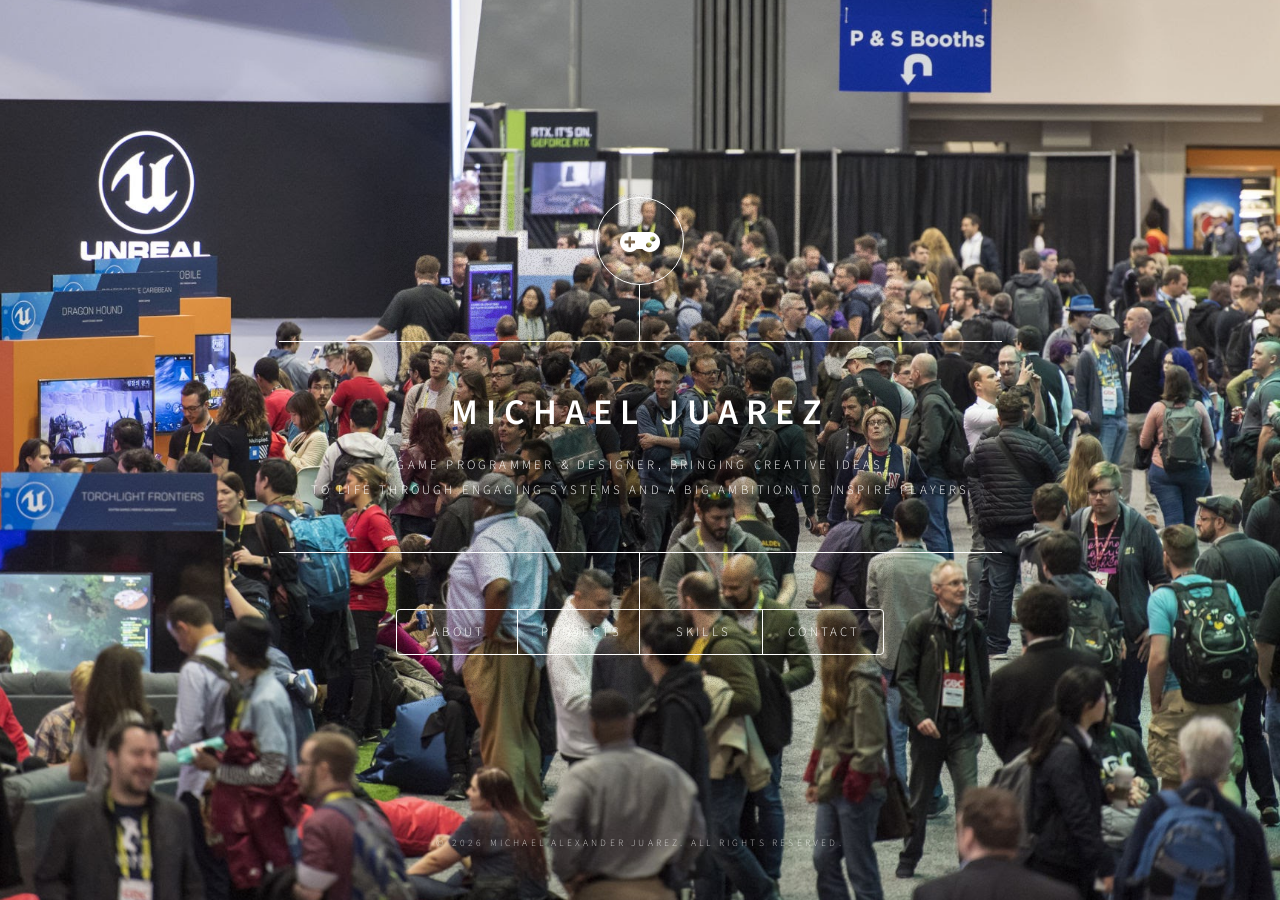
==== index-es.html @ 2f126430 "Updated portafolio" ====
<!DOCTYPE HTML>
<!--
	Dimension by HTML5 UP
	html5up.net | @ajlkn
	Free for personal and commercial use under the CCA 3.0 license (html5up.net/license)
-->
<html>
	<head>
		<title>Michael Alexander Juarez | Game Designer & Programmer</title>
		<meta charset="utf-8" />
		<meta name="viewport" content="width=device-width, initial-scale=1, user-scalable=no" />
		<link rel="stylesheet" href="assets/css/main.css" />
		<noscript><link rel="stylesheet" href="assets/css/noscript.css" /></noscript>
	</head>
	<body class="is-preload">

		<!-- Wrapper -->
			<div id="wrapper">

				<!-- Header -->
					<header id="header">
						<div class="logo">
							<span class="icon solid fa-gamepad"></span>
						</div>
						<div class="content">
							<div class="inner">
								<h1>Michael Juarez</h1>
								<p>Game Programmer & Designer, bringing creative ideas<br />
								to life through engaging systems and a big ambition to inspire players</p>
							</div>
						</div>
						<nav>
							<ul>
								<li><a href="#intro">About</a></li>
								<li><a href="#work">Projects</a></li>
								<li><a href="#about">Skills</a></li>
								<li><a href="#contact">Contact</a></li>
								<!--<li><a href="#elements">Elements</a></li>-->
							</ul>
						</nav>
					</header>

				<!-- Main -->
					<div id="main">

						<!-- About -->
							<article id="intro">
								<h2 class="major">About</h2>
								<p>Hello! I'm Michael Alexander Juarez, a Game Designer and Programmer specializing in Godot and GDScript. I am currently studying Video Game Design at Universidad Siglo 21 and recently expanded my design foundation through an EdX course in early 2026.</p>
								<p>My true passion lies at the intersection of logic and creativity. I love architecting solid systems in Godot that serve as the foundation for engaging, well-designed gameplay, always aiming to inspire those who play my games.</p>
							</article>

						<!-- Projects -->
							<article id="work">
								<h2 class="major">Projects</h2>

								<!-- Proyecto At Whatever Cost -->
								 <h3>At Whatever Cost!</h3>
								<span class="image main"><img src="images/AtWhateverCost.png" alt="" /></span>
								<p>A 2D action-arcade developed for the Pixel Forge Jam 2026. Working closely with a dedicated artist, I handled the main core programming and asset pipeline in Godot. This project highlights my ability to deliver polished mechanics under tight deadlines.</p>
								<ul class="actions">
									<li><a href="https://minimike19.itch.io/at-whatever-cost" target="blank" class="button primary">Play on Itch.io</a></li>
								</ul>
							</article>

						<!-- Skills -->
							<article id="about">
								<h2 class="major">Skills</h2>
								<span class="image main"><img src="images/skills.jpg" alt="" /></span>
								<h3>Engines & Languages</h3>
								<ul>
       							 <li><b>Godot 4.x & GDScript:</b> Proficient in both 2D and 3D development. Experienced in building scalable architecture utilizing strict static typing, advanced signal routing, and dictionary structures.</li>
      							 <li><b>Gameplay Programming:</b> Focused on implementing robust spatial logic, smooth physics interpolation, and custom collision systems.</li>
  							    </ul>

								<h3>Tools & Environments</h3>
								<ul>
        							<li><b>Version Control:</b> Source control management using Git and GitHub Desktop for collaborative team workflows.</li>
        							<li><b>Development Environment:</b> Comfortable navigating and managing software packages via Linux terminal (Ubuntu/Bash).</li>
    							</ul>

								<h3>Core Competencies</h3>
								<ul>
        							<li><b>Rapid Prototyping:</b> Proven ability to scope, program, and deliver polished mechanics under tight hackathon deadlines.</li>
        							<li><b>Technical Mentorship:</b> Strong communication and code explanation skills developed through active roles as a Programming Teaching Assistant.</li>
    							</ul>
							</article>

						<!-- Contact -->
							<article id="contact">
								<h2 class="major">Contact</h2>
								<form method="post" action="https://formspree.io/f/xnpaeozo">
									<div class="fields">
										<div class="field half">
											<label for="name">Name</label>
											<input type="text" name="name" id="name" />
										</div>
										<div class="field half">
											<label for="email">Email</label>
											<input type="text" name="email" id="email" />
										</div>
										<div class="field">
											<label for="message">Message</label>
											<textarea name="message" id="message" rows="4"></textarea>
										</div>
									</div>
									<ul class="actions">
										<li><input type="submit" value="Send Message" class="primary" /></li>
										<li><input type="reset" value="Reset" /></li>
									</ul>
								</form>
								<ul class="icons">
									<li><a href="https://www.linkedin.com/in/michael-alexander-juarez-64a987246/" class="icon brands fa-linkedin"><span class="label">LinkedIn</span></a></li>
									<li><a href="https://www.instagram.com/mickexyx/" class="icon brands fa-instagram"><span class="label">Instagram</span></a></li>
									<li><a href="https://github.com/minimikemass" class="icon brands fa-github"><span class="label">GitHub</span></a></li>
								</ul>
							</article>

						<!-- Elements -->
							<article id="elements">
								<h2 class="major">Elements</h2>

								<section>
									<h3 class="major">Text</h3>
									<p>This is <b>bold</b> and this is <strong>strong</strong>. This is <i>italic</i> and this is <em>emphasized</em>.
									This is <sup>superscript</sup> text and this is <sub>subscript</sub> text.
									This is <u>underlined</u> and this is code: <code>for (;;) { ... }</code>. Finally, <a href="#">this is a link</a>.</p>
									<hr />
									<h2>Heading Level 2</h2>
									<h3>Heading Level 3</h3>
									<h4>Heading Level 4</h4>
									<h5>Heading Level 5</h5>
									<h6>Heading Level 6</h6>
									<hr />
									<h4>Blockquote</h4>
									<blockquote>Fringilla nisl. Donec accumsan interdum nisi, quis tincidunt felis sagittis eget tempus euismod. Vestibulum ante ipsum primis in faucibus vestibulum. Blandit adipiscing eu felis iaculis volutpat ac adipiscing accumsan faucibus. Vestibulum ante ipsum primis in faucibus lorem ipsum dolor sit amet nullam adipiscing eu felis.</blockquote>
									<h4>Preformatted</h4>
									<pre><code>i = 0;

while (!deck.isInOrder()) {
    print 'Iteration ' + i;
    deck.shuffle();
    i++;
}

print 'It took ' + i + ' iterations to sort the deck.';</code></pre>
								</section>

								<section>
									<h3 class="major">Lists</h3>

									<h4>Unordered</h4>
									<ul>
										<li>Dolor pulvinar etiam.</li>
										<li>Sagittis adipiscing.</li>
										<li>Felis enim feugiat.</li>
									</ul>

									<h4>Alternate</h4>
									<ul class="alt">
										<li>Dolor pulvinar etiam.</li>
										<li>Sagittis adipiscing.</li>
										<li>Felis enim feugiat.</li>
									</ul>

									<h4>Ordered</h4>
									<ol>
										<li>Dolor pulvinar etiam.</li>
										<li>Etiam vel felis viverra.</li>
										<li>Felis enim feugiat.</li>
										<li>Dolor pulvinar etiam.</li>
										<li>Etiam vel felis lorem.</li>
										<li>Felis enim et feugiat.</li>
									</ol>
									<h4>Icons</h4>
									<ul class="icons">
										<li><a href="#" class="icon brands fa-twitter"><span class="label">Twitter</span></a></li>
										<li><a href="#" class="icon brands fa-facebook-f"><span class="label">Facebook</span></a></li>
										<li><a href="#" class="icon brands fa-instagram"><span class="label">Instagram</span></a></li>
										<li><a href="#" class="icon brands fa-github"><span class="label">Github</span></a></li>
									</ul>

									<h4>Actions</h4>
									<ul class="actions">
										<li><a href="#" class="button primary">Default</a></li>
										<li><a href="#" class="button">Default</a></li>
									</ul>
									<ul class="actions stacked">
										<li><a href="#" class="button primary">Default</a></li>
										<li><a href="#" class="button">Default</a></li>
									</ul>
								</section>

								<section>
									<h3 class="major">Table</h3>
									<h4>Default</h4>
									<div class="table-wrapper">
										<table>
											<thead>
												<tr>
													<th>Name</th>
													<th>Description</th>
													<th>Price</th>
												</tr>
											</thead>
											<tbody>
												<tr>
													<td>Item One</td>
													<td>Ante turpis integer aliquet porttitor.</td>
													<td>29.99</td>
												</tr>
												<tr>
													<td>Item Two</td>
													<td>Vis ac commodo adipiscing arcu aliquet.</td>
													<td>19.99</td>
												</tr>
												<tr>
													<td>Item Three</td>
													<td> Morbi faucibus arcu accumsan lorem.</td>
													<td>29.99</td>
												</tr>
												<tr>
													<td>Item Four</td>
													<td>Vitae integer tempus condimentum.</td>
													<td>19.99</td>
												</tr>
												<tr>
													<td>Item Five</td>
													<td>Ante turpis integer aliquet porttitor.</td>
													<td>29.99</td>
												</tr>
											</tbody>
											<tfoot>
												<tr>
													<td colspan="2"></td>
													<td>100.00</td>
												</tr>
											</tfoot>
										</table>
									</div>

									<h4>Alternate</h4>
									<div class="table-wrapper">
										<table class="alt">
											<thead>
												<tr>
													<th>Name</th>
													<th>Description</th>
													<th>Price</th>
												</tr>
											</thead>
											<tbody>
												<tr>
													<td>Item One</td>
													<td>Ante turpis integer aliquet porttitor.</td>
													<td>29.99</td>
												</tr>
												<tr>
													<td>Item Two</td>
													<td>Vis ac commodo adipiscing arcu aliquet.</td>
													<td>19.99</td>
												</tr>
												<tr>
													<td>Item Three</td>
													<td> Morbi faucibus arcu accumsan lorem.</td>
													<td>29.99</td>
												</tr>
												<tr>
													<td>Item Four</td>
													<td>Vitae integer tempus condimentum.</td>
													<td>19.99</td>
												</tr>
												<tr>
													<td>Item Five</td>
													<td>Ante turpis integer aliquet porttitor.</td>
													<td>29.99</td>
												</tr>
											</tbody>
											<tfoot>
												<tr>
													<td colspan="2"></td>
													<td>100.00</td>
												</tr>
											</tfoot>
										</table>
									</div>
								</section>

								<section>
									<h3 class="major">Buttons</h3>
									<ul class="actions">
										<li><a href="#" class="button primary">Primary</a></li>
										<li><a href="#" class="button">Default</a></li>
									</ul>
									<ul class="actions">
										<li><a href="#" class="button">Default</a></li>
										<li><a href="#" class="button small">Small</a></li>
									</ul>
									<ul class="actions">
										<li><a href="#" class="button primary icon solid fa-download">Icon</a></li>
										<li><a href="#" class="button icon solid fa-download">Icon</a></li>
									</ul>
									<ul class="actions">
										<li><span class="button primary disabled">Disabled</span></li>
										<li><span class="button disabled">Disabled</span></li>
									</ul>
								</section>

								<section>
									<h3 class="major">Form</h3>
									<form method="post" action="#">
										<div class="fields">
											<div class="field half">
												<label for="demo-name">Name</label>
												<input type="text" name="demo-name" id="demo-name" value="" placeholder="Jane Doe" />
											</div>
											<div class="field half">
												<label for="demo-email">Email</label>
												<input type="email" name="demo-email" id="demo-email" value="" placeholder="jane@untitled.tld" />
											</div>
											<div class="field">
												<label for="demo-category">Category</label>
												<select name="demo-category" id="demo-category">
													<option value="">-</option>
													<option value="1">Manufacturing</option>
													<option value="1">Shipping</option>
													<option value="1">Administration</option>
													<option value="1">Human Resources</option>
												</select>
											</div>
											<div class="field half">
												<input type="radio" id="demo-priority-low" name="demo-priority" checked>
												<label for="demo-priority-low">Low</label>
											</div>
											<div class="field half">
												<input type="radio" id="demo-priority-high" name="demo-priority">
												<label for="demo-priority-high">High</label>
											</div>
											<div class="field half">
												<input type="checkbox" id="demo-copy" name="demo-copy">
												<label for="demo-copy">Email me a copy</label>
											</div>
											<div class="field half">
												<input type="checkbox" id="demo-human" name="demo-human" checked>
												<label for="demo-human">Not a robot</label>
											</div>
											<div class="field">
												<label for="demo-message">Message</label>
												<textarea name="demo-message" id="demo-message" placeholder="Enter your message" rows="6"></textarea>
											</div>
										</div>
										<ul class="actions">
											<li><input type="submit" value="Send Message" class="primary" /></li>
											<li><input type="reset" value="Reset" /></li>
										</ul>
									</form>
								</section>

							</article>

					</div>

				<!-- Footer -->
					<footer id="footer">
						<p class="copyright">&copy; 2026 Michael Alexander Juarez. All rights reserved.</p>
					</footer>

			</div>

		<!-- BG -->
			<div id="bg"></div>

		<!-- Scripts -->
			<script src="assets/js/jquery.min.js"></script>
			<script src="assets/js/browser.min.js"></script>
			<script src="assets/js/breakpoints.min.js"></script>
			<script src="assets/js/util.js"></script>
			<script src="assets/js/main.js"></script>

	</body>
</html>
---- assets/css/main.css ----
@import url(fontawesome-all.min.css);
@import url("https://fonts.googleapis.com/css?family=Source+Sans+Pro:300italic,600italic,300,600");

/*
	Dimension by HTML5 UP
	html5up.net | @ajlkn
	Free for personal and commercial use under the CCA 3.0 license (html5up.net/license)
*/

html, body, div, span, applet, object,
iframe, h1, h2, h3, h4, h5, h6, p, blockquote,
pre, a, abbr, acronym, address, big, cite,
code, del, dfn, em, img, ins, kbd, q, s, samp,
small, strike, strong, sub, sup, tt, var, b,
u, i, center, dl, dt, dd, ol, ul, li, fieldset,
form, label, legend, table, caption, tbody,
tfoot, thead, tr, th, td, article, aside,
canvas, details, embed, figure, figcaption,
footer, header, hgroup, menu, nav, output, ruby,
section, summary, time, mark, audio, video {
	margin: 0;
	padding: 0;
	border: 0;
	font-size: 100%;
	font: inherit;
	vertical-align: baseline;}

article, aside, details, figcaption, figure,
footer, header, hgroup, menu, nav, section {
	display: block;}

body {
	line-height: 1;
}

ol, ul {
	list-style: none;
}

blockquote, q {
	quotes: none;
}

	blockquote:before, blockquote:after, q:before, q:after {
		content: '';
		content: none;
	}

table {
	border-collapse: collapse;
	border-spacing: 0;
}

body {
	-webkit-text-size-adjust: none;
}

mark {
	background-color: transparent;
	color: inherit;
}

input::-moz-focus-inner {
	border: 0;
	padding: 0;
}

input, select, textarea {
	-moz-appearance: none;
	-webkit-appearance: none;
	-ms-appearance: none;
	appearance: none;
}

/* Basic */

	@-ms-viewport {
		width: device-width;
	}

	@media screen and (max-width: 480px) {

		html, body {
			min-width: 320px;
		}

	}

	html {
		box-sizing: border-box;
	}

	*, *:before, *:after {
		box-sizing: inherit;
	}

	body {
		background: #1b1f22;
	}

		body.is-preload *, body.is-preload *:before, body.is-preload *:after {
			-moz-animation: none !important;
			-webkit-animation: none !important;
			-ms-animation: none !important;
			animation: none !important;
			-moz-transition: none !important;
			-webkit-transition: none !important;
			-ms-transition: none !important;
			transition: none !important;
		}

/* Type */

	html {
		font-size: 16pt;
	}

		@media screen and (max-width: 1680px) {

			html {
				font-size: 12pt;
			}

		}

		@media screen and (max-width: 736px) {

			html {
				font-size: 11pt;
			}

		}

		@media screen and (max-width: 360px) {

			html {
				font-size: 10pt;
			}

		}

	body, input, select, textarea {
		color: #ffffff;
		font-family: "Source Sans Pro", sans-serif;
		font-weight: 300;
		font-size: 1rem;
		line-height: 1.65;
	}

	a {
		-moz-transition: color 0.2s ease-in-out, background-color 0.2s ease-in-out, border-bottom-color 0.2s ease-in-out;
		-webkit-transition: color 0.2s ease-in-out, background-color 0.2s ease-in-out, border-bottom-color 0.2s ease-in-out;
		-ms-transition: color 0.2s ease-in-out, background-color 0.2s ease-in-out, border-bottom-color 0.2s ease-in-out;
		transition: color 0.2s ease-in-out, background-color 0.2s ease-in-out, border-bottom-color 0.2s ease-in-out;
		border-bottom: dotted 1px rgba(255, 255, 255, 0.5);
		text-decoration: none;
		color: inherit;
	}

		a:hover {
			border-bottom-color: transparent;
		}

	strong, b {
		color: #ffffff;
		font-weight: 600;
	}

	em, i {
		font-style: italic;
	}

	p {
		margin: 0 0 2rem 0;
	}

	h1, h2, h3, h4, h5, h6 {
		color: #ffffff;
		font-weight: 600;
		line-height: 1.5;
		margin: 0 0 1rem 0;
		text-transform: uppercase;
		letter-spacing: 0.2rem;
	}

		h1 a, h2 a, h3 a, h4 a, h5 a, h6 a {
			color: inherit;
			text-decoration: none;
		}

		h1.major, h2.major, h3.major, h4.major, h5.major, h6.major {
			border-bottom: solid 1px #ffffff;
			width: -moz-max-content;
			width: -webkit-max-content;
			width: -ms-max-content;
			width: max-content;
			padding-bottom: 0.5rem;
			margin: 0 0 2rem 0;
		}

	h1 {
		font-size: 2.25rem;
		line-height: 1.3;
		letter-spacing: 0.5rem;
	}

	h2 {
		font-size: 1.5rem;
		line-height: 1.4;
		letter-spacing: 0.5rem;
	}

	h3 {
		font-size: 1rem;
	}

	h4 {
		font-size: 0.8rem;
	}

	h5 {
		font-size: 0.7rem;
	}

	h6 {
		font-size: 0.6rem;
	}

	@media screen and (max-width: 736px) {

		h1 {
			font-size: 1.75rem;
			line-height: 1.4;
		}

		h2 {
			font-size: 1.25em;
			line-height: 1.5;
		}

	}

	sub {
		font-size: 0.8rem;
		position: relative;
		top: 0.5rem;
	}

	sup {
		font-size: 0.8rem;
		position: relative;
		top: -0.5rem;
	}

	blockquote {
		border-left: solid 4px #ffffff;
		font-style: italic;
		margin: 0 0 2rem 0;
		padding: 0.5rem 0 0.5rem 2rem;
	}

	code {
		background: rgba(255, 255, 255, 0.075);
		border-radius: 4px;
		font-family: "Courier New", monospace;
		font-size: 0.9rem;
		margin: 0 0.25rem;
		padding: 0.25rem 0.65rem;
	}

	pre {
		-webkit-overflow-scrolling: touch;
		font-family: "Courier New", monospace;
		font-size: 0.9rem;
		margin: 0 0 2rem 0;
	}

		pre code {
			display: block;
			line-height: 1.75;
			padding: 1rem 1.5rem;
			overflow-x: auto;
		}

	hr {
		border: 0;
		border-bottom: solid 1px #ffffff;
		margin: 2.75rem 0;
	}

	.align-left {
		text-align: left;
	}

	.align-center {
		text-align: center;
	}

	.align-right {
		text-align: right;
	}

/* Form */

	form {
		margin: 0 0 2rem 0;
	}

		form > :last-child {
			margin-bottom: 0;
		}

		form > .fields {
			display: -moz-flex;
			display: -webkit-flex;
			display: -ms-flex;
			display: flex;
			-moz-flex-wrap: wrap;
			-webkit-flex-wrap: wrap;
			-ms-flex-wrap: wrap;
			flex-wrap: wrap;
			width: calc(100% + 3rem);
			margin: -1.5rem 0 2rem -1.5rem;
		}

			form > .fields > .field {
				-moz-flex-grow: 0;
				-webkit-flex-grow: 0;
				-ms-flex-grow: 0;
				flex-grow: 0;
				-moz-flex-shrink: 0;
				-webkit-flex-shrink: 0;
				-ms-flex-shrink: 0;
				flex-shrink: 0;
				padding: 1.5rem 0 0 1.5rem;
				width: calc(100% - 1.5rem);
			}

				form > .fields > .field.half {
					width: calc(50% - 0.75rem);
				}

				form > .fields > .field.third {
					width: calc(100%/3 - 0.5rem);
				}

				form > .fields > .field.quarter {
					width: calc(25% - 0.375rem);
				}

		@media screen and (max-width: 480px) {

			form > .fields {
				width: calc(100% + 3rem);
				margin: -1.5rem 0 2rem -1.5rem;
			}

				form > .fields > .field {
					padding: 1.5rem 0 0 1.5rem;
					width: calc(100% - 1.5rem);
				}

					form > .fields > .field.half {
						width: calc(100% - 1.5rem);
					}

					form > .fields > .field.third {
						width: calc(100% - 1.5rem);
					}

					form > .fields > .field.quarter {
						width: calc(100% - 1.5rem);
					}

		}

	label {
		color: #ffffff;
		display: block;
		font-size: 0.8rem;
		font-weight: 300;
		letter-spacing: 0.2rem;
		line-height: 1.5;
		margin: 0 0 1rem 0;
		text-transform: uppercase;
	}

	input[type="text"],
	input[type="password"],
	input[type="email"],
	input[type="tel"],
	select,
	textarea {
		-moz-appearance: none;
		-webkit-appearance: none;
		-ms-appearance: none;
		appearance: none;
		-moz-transition: border-color 0.2s ease-in-out, box-shadow 0.2s ease-in-out, background-color 0.2s ease-in-out;
		-webkit-transition: border-color 0.2s ease-in-out, box-shadow 0.2s ease-in-out, background-color 0.2s ease-in-out;
		-ms-transition: border-color 0.2s ease-in-out, box-shadow 0.2s ease-in-out, background-color 0.2s ease-in-out;
		transition: border-color 0.2s ease-in-out, box-shadow 0.2s ease-in-out, background-color 0.2s ease-in-out;
		background-color: transparent;
		border-radius: 4px;
		border: solid 1px #ffffff;
		color: inherit;
		display: block;
		outline: 0;
		padding: 0 1rem;
		text-decoration: none;
		width: 100%;
	}

		input[type="text"]:invalid,
		input[type="password"]:invalid,
		input[type="email"]:invalid,
		input[type="tel"]:invalid,
		select:invalid,
		textarea:invalid {
			box-shadow: none;
		}

		input[type="text"]:focus,
		input[type="password"]:focus,
		input[type="email"]:focus,
		input[type="tel"]:focus,
		select:focus,
		textarea:focus {
			background: rgba(255, 255, 255, 0.075);
			border-color: #ffffff;
			box-shadow: 0 0 0 1px #ffffff;
		}

	select {
		background-image: url("data:image/svg+xml;charset=utf8,%3Csvg xmlns='http://www.w3.org/2000/svg' width='40' height='40' preserveAspectRatio='none' viewBox='0 0 40 40'%3E%3Cpath d='M9.4,12.3l10.4,10.4l10.4-10.4c0.2-0.2,0.5-0.4,0.9-0.4c0.3,0,0.6,0.1,0.9,0.4l3.3,3.3c0.2,0.2,0.4,0.5,0.4,0.9 c0,0.4-0.1,0.6-0.4,0.9L20.7,31.9c-0.2,0.2-0.5,0.4-0.9,0.4c-0.3,0-0.6-0.1-0.9-0.4L4.3,17.3c-0.2-0.2-0.4-0.5-0.4-0.9 c0-0.4,0.1-0.6,0.4-0.9l3.3-3.3c0.2-0.2,0.5-0.4,0.9-0.4S9.1,12.1,9.4,12.3z' fill='%23ffffff' /%3E%3C/svg%3E");
		background-size: 1.25rem;
		background-repeat: no-repeat;
		background-position: calc(100% - 1rem) center;
		height: 2.75rem;
		padding-right: 2.75rem;
		text-overflow: ellipsis;
	}

		select option {
			color: #ffffff;
			background: #1b1f22;
		}

		select:focus::-ms-value {
			background-color: transparent;
		}

		select::-ms-expand {
			display: none;
		}

	input[type="text"],
	input[type="password"],
	input[type="email"],
	select {
		height: 2.75rem;
	}

	textarea {
		padding: 0.75rem 1rem;
	}

	input[type="checkbox"],
	input[type="radio"] {
		-moz-appearance: none;
		-webkit-appearance: none;
		-ms-appearance: none;
		appearance: none;
		display: block;
		float: left;
		margin-right: -2rem;
		opacity: 0;
		width: 1rem;
		z-index: -1;
	}

		input[type="checkbox"] + label,
		input[type="radio"] + label {
			text-decoration: none;
			-moz-user-select: none;
			-webkit-user-select: none;
			-ms-user-select: none;
			user-select: none;
			color: #ffffff;
			cursor: pointer;
			display: inline-block;
			font-size: 0.8rem;
			font-weight: 300;
			margin: 0 0 0.5rem 0;
			padding-left: 2.65rem;
			padding-right: 0.75rem;
			position: relative;
		}

			input[type="checkbox"] + label:before,
			input[type="radio"] + label:before {
				-moz-osx-font-smoothing: grayscale;
				-webkit-font-smoothing: antialiased;
				display: inline-block;
				font-style: normal;
				font-variant: normal;
				text-rendering: auto;
				line-height: 1;
				text-transform: none !important;
				font-family: 'Font Awesome 5 Free';
				font-weight: 900;
			}

			input[type="checkbox"] + label:before,
			input[type="radio"] + label:before {
				-moz-transition: border-color 0.2s ease-in-out, box-shadow 0.2s ease-in-out, background-color 0.2s ease-in-out;
				-webkit-transition: border-color 0.2s ease-in-out, box-shadow 0.2s ease-in-out, background-color 0.2s ease-in-out;
				-ms-transition: border-color 0.2s ease-in-out, box-shadow 0.2s ease-in-out, background-color 0.2s ease-in-out;
				transition: border-color 0.2s ease-in-out, box-shadow 0.2s ease-in-out, background-color 0.2s ease-in-out;
				border-radius: 4px;
				border: solid 1px #ffffff;
				content: '';
				display: inline-block;
				height: 1.65rem;
				left: 0;
				line-height: 1.65rem;
				position: absolute;
				text-align: center;
				top: -0.15rem;
				width: 1.65rem;
			}

		input[type="checkbox"]:checked + label:before,
		input[type="radio"]:checked + label:before {
			background: #ffffff !important;
			border-color: #ffffff !important;
			color: #1b1f22;
			content: '\f00c';
		}

		input[type="checkbox"]:focus + label:before,
		input[type="radio"]:focus + label:before {
			background: rgba(255, 255, 255, 0.075);
			border-color: #ffffff;
			box-shadow: 0 0 0 1px #ffffff;
		}

	input[type="checkbox"] + label:before {
		border-radius: 4px;
	}

	input[type="radio"] + label:before {
		border-radius: 100%;
	}

	::-webkit-input-placeholder {
		color: rgba(255, 255, 255, 0.5) !important;
		opacity: 1.0;
	}

	:-moz-placeholder {
		color: rgba(255, 255, 255, 0.5) !important;
		opacity: 1.0;
	}

	::-moz-placeholder {
		color: rgba(255, 255, 255, 0.5) !important;
		opacity: 1.0;
	}

	:-ms-input-placeholder {
		color: rgba(255, 255, 255, 0.5) !important;
		opacity: 1.0;
	}

	.formerize-placeholder {
		color: rgba(255, 255, 255, 0.5) !important;
		opacity: 1.0;
	}

/* Box */

	.box {
		border-radius: 4px;
		border: solid 1px #ffffff;
		margin-bottom: 2rem;
		padding: 1.5em;
	}

		.box > :last-child,
		.box > :last-child > :last-child,
		.box > :last-child > :last-child > :last-child {
			margin-bottom: 0;
		}

		.box.alt {
			border: 0;
			border-radius: 0;
			padding: 0;
		}

/* Icon */

	.icon {
		text-decoration: none;
		border-bottom: none;
		position: relative;
	}

		.icon:before {
			-moz-osx-font-smoothing: grayscale;
			-webkit-font-smoothing: antialiased;
			display: inline-block;
			font-style: normal;
			font-variant: normal;
			text-rendering: auto;
			line-height: 1;
			text-transform: none !important;
			font-family: 'Font Awesome 5 Free';
			font-weight: 400;
		}

		.icon > .label {
			display: none;
		}

		.icon:before {
			line-height: inherit;
		}

		.icon.solid:before {
			font-weight: 900;
		}

		.icon.brands:before {
			font-family: 'Font Awesome 5 Brands';
		}

/* Image */

	.image {
		border-radius: 4px;
		border: 0;
		display: inline-block;
		position: relative;
	}

		.image:before {
			pointer-events: none;
			background-image: url("../../images/overlay.png");
			background-color: rgba(19, 21, 25, 0.5);
			border-radius: 4px;
			content: '';
			display: block;
			height: 100%;
			left: 0;
			opacity: 0.5;
			position: absolute;
			top: 0;
			width: 100%;
		}

		.image img {
			border-radius: 4px;
			display: block;
		}

		.image.left, .image.right {
			max-width: 40%;
		}

			.image.left img, .image.right img {
				width: 100%;
			}

		.image.left {
			float: left;
			padding: 0 1.5em 1em 0;
			top: 0.25em;
		}

		.image.right {
			float: right;
			padding: 0 0 1em 1.5em;
			top: 0.25em;
		}

		.image.fit {
			display: block;
			margin: 0 0 2rem 0;
			width: 100%;
		}

			.image.fit img {
				width: 100%;
			}

		.image.main {
			display: block;
			margin: 2.5rem 0;
			width: 100%;
		}

			.image.main img {
				width: 100%;
			}

		@media screen and (max-width: 736px) {

			.image.main {
				margin: 2rem 0;
			}

		}

		@media screen and (max-width: 480px) {

			.image.main {
				margin: 1.5rem 0;
			}

		}

/* List */

	ol {
		list-style: decimal;
		margin: 0 0 2rem 0;
		padding-left: 1.25em;
	}

		ol li {
			padding-left: 0.25em;
		}

	ul {
		list-style: disc;
		margin: 0 0 2rem 0;
		padding-left: 1em;
	}

		ul li {
			padding-left: 0.5em;
		}

		ul.alt {
			list-style: none;
			padding-left: 0;
		}

			ul.alt li {
				border-top: solid 1px #ffffff;
				padding: 0.5em 0;
			}

				ul.alt li:first-child {
					border-top: 0;
					padding-top: 0;
				}

	dl {
		margin: 0 0 2rem 0;
	}

		dl dt {
			display: block;
			font-weight: 600;
			margin: 0 0 1rem 0;
		}

		dl dd {
			margin-left: 2rem;
		}

/* Actions */

	ul.actions {
		display: -moz-flex;
		display: -webkit-flex;
		display: -ms-flex;
		display: flex;
		cursor: default;
		list-style: none;
		margin-left: -1rem;
		padding-left: 0;
	}

		ul.actions li {
			padding: 0 0 0 1rem;
			vertical-align: middle;
		}

		ul.actions.special {
			-moz-justify-content: center;
			-webkit-justify-content: center;
			-ms-justify-content: center;
			justify-content: center;
			width: 100%;
			margin-left: 0;
		}

			ul.actions.special li:first-child {
				padding-left: 0;
			}

		ul.actions.stacked {
			-moz-flex-direction: column;
			-webkit-flex-direction: column;
			-ms-flex-direction: column;
			flex-direction: column;
			margin-left: 0;
		}

			ul.actions.stacked li {
				padding: 1.3rem 0 0 0;
			}

				ul.actions.stacked li:first-child {
					padding-top: 0;
				}

		ul.actions.fit {
			width: calc(100% + 1rem);
		}

			ul.actions.fit li {
				-moz-flex-grow: 1;
				-webkit-flex-grow: 1;
				-ms-flex-grow: 1;
				flex-grow: 1;
				-moz-flex-shrink: 1;
				-webkit-flex-shrink: 1;
				-ms-flex-shrink: 1;
				flex-shrink: 1;
				width: 100%;
			}

				ul.actions.fit li > * {
					width: 100%;
				}

			ul.actions.fit.stacked {
				width: 100%;
			}

		@media screen and (max-width: 480px) {

			ul.actions:not(.fixed) {
				-moz-flex-direction: column;
				-webkit-flex-direction: column;
				-ms-flex-direction: column;
				flex-direction: column;
				margin-left: 0;
				width: 100% !important;
			}

				ul.actions:not(.fixed) li {
					-moz-flex-grow: 1;
					-webkit-flex-grow: 1;
					-ms-flex-grow: 1;
					flex-grow: 1;
					-moz-flex-shrink: 1;
					-webkit-flex-shrink: 1;
					-ms-flex-shrink: 1;
					flex-shrink: 1;
					padding: 1rem 0 0 0;
					text-align: center;
					width: 100%;
				}

					ul.actions:not(.fixed) li > * {
						width: 100%;
					}

					ul.actions:not(.fixed) li:first-child {
						padding-top: 0;
					}

					ul.actions:not(.fixed) li input[type="submit"],
					ul.actions:not(.fixed) li input[type="reset"],
					ul.actions:not(.fixed) li input[type="button"],
					ul.actions:not(.fixed) li button,
					ul.actions:not(.fixed) li .button {
						width: 100%;
					}

						ul.actions:not(.fixed) li input[type="submit"].icon:before,
						ul.actions:not(.fixed) li input[type="reset"].icon:before,
						ul.actions:not(.fixed) li input[type="button"].icon:before,
						ul.actions:not(.fixed) li button.icon:before,
						ul.actions:not(.fixed) li .button.icon:before {
							margin-left: -0.5em;
						}

		}

/* Icons */

	ul.icons {
		cursor: default;
		list-style: none;
		padding-left: 0;
	}

		ul.icons li {
			display: inline-block;
			padding: 0 0.75em 0 0;
		}

			ul.icons li:last-child {
				padding-right: 0;
			}

			ul.icons li a {
				border-radius: 100%;
				box-shadow: inset 0 0 0 1px #ffffff;
				display: inline-block;
				height: 2.25rem;
				line-height: 2.25rem;
				text-align: center;
				width: 2.25rem;
			}

				ul.icons li a:hover {
					background-color: rgba(255, 255, 255, 0.075);
				}

				ul.icons li a:active {
					background-color: rgba(255, 255, 255, 0.175);
				}

/* Table */

	.table-wrapper {
		-webkit-overflow-scrolling: touch;
		overflow-x: auto;
	}

	table {
		margin: 0 0 2rem 0;
		width: 100%;
	}

		table tbody tr {
			border: solid 1px #ffffff;
			border-left: 0;
			border-right: 0;
		}

			table tbody tr:nth-child(2n + 1) {
				background-color: rgba(255, 255, 255, 0.075);
			}

		table td {
			padding: 0.75em 0.75em;
		}

		table th {
			color: #ffffff;
			font-size: 0.9em;
			font-weight: 600;
			padding: 0 0.75em 0.75em 0.75em;
			text-align: left;
		}

		table thead {
			border-bottom: solid 2px #ffffff;
		}

		table tfoot {
			border-top: solid 2px #ffffff;
		}

		table.alt {
			border-collapse: separate;
		}

			table.alt tbody tr td {
				border: solid 1px #ffffff;
				border-left-width: 0;
				border-top-width: 0;
			}

				table.alt tbody tr td:first-child {
					border-left-width: 1px;
				}

			table.alt tbody tr:first-child td {
				border-top-width: 1px;
			}

			table.alt thead {
				border-bottom: 0;
			}

			table.alt tfoot {
				border-top: 0;
			}

/* Button */

	input[type="submit"],
	input[type="reset"],
	input[type="button"],
	button,
	.button {
		-moz-appearance: none;
		-webkit-appearance: none;
		-ms-appearance: none;
		appearance: none;
		-moz-transition: background-color 0.2s ease-in-out, color 0.2s ease-in-out;
		-webkit-transition: background-color 0.2s ease-in-out, color 0.2s ease-in-out;
		-ms-transition: background-color 0.2s ease-in-out, color 0.2s ease-in-out;
		transition: background-color 0.2s ease-in-out, color 0.2s ease-in-out;
		background-color: transparent;
		border-radius: 4px;
		border: 0;
		box-shadow: inset 0 0 0 1px #ffffff;
		color: #ffffff !important;
		cursor: pointer;
		display: inline-block;
		font-size: 0.8rem;
		font-weight: 300;
		height: 2.75rem;
		letter-spacing: 0.2rem;
		line-height: 2.75rem;
		outline: 0;
		padding: 0 1.25rem 0 1.35rem;
		text-align: center;
		text-decoration: none;
		text-transform: uppercase;
		white-space: nowrap;
	}

		input[type="submit"]:hover,
		input[type="reset"]:hover,
		input[type="button"]:hover,
		button:hover,
		.button:hover {
			background-color: rgba(255, 255, 255, 0.075);
		}

		input[type="submit"]:active,
		input[type="reset"]:active,
		input[type="button"]:active,
		button:active,
		.button:active {
			background-color: rgba(255, 255, 255, 0.175);
		}

		input[type="submit"].icon:before,
		input[type="reset"].icon:before,
		input[type="button"].icon:before,
		button.icon:before,
		.button.icon:before {
			margin-right: 0.5em;
		}

		input[type="submit"].fit,
		input[type="reset"].fit,
		input[type="button"].fit,
		button.fit,
		.button.fit {
			width: 100%;
		}

		input[type="submit"].small,
		input[type="reset"].small,
		input[type="button"].small,
		button.small,
		.button.small {
			font-size: 0.6rem;
			height: 2.0625rem;
			line-height: 2.0625rem;
		}

		input[type="submit"].primary,
		input[type="reset"].primary,
		input[type="button"].primary,
		button.primary,
		.button.primary {
			background-color: #ffffff;
			color: #1b1f22 !important;
			font-weight: 600;
		}

		input[type="submit"].disabled, input[type="submit"]:disabled,
		input[type="reset"].disabled,
		input[type="reset"]:disabled,
		input[type="button"].disabled,
		input[type="button"]:disabled,
		button.disabled,
		button:disabled,
		.button.disabled,
		.button:disabled {
			pointer-events: none;
			cursor: default;
			opacity: 0.25;
		}

	input[type="submit"],
	input[type="reset"],
	input[type="button"],
	button {
		line-height: calc(2.75rem - 2px);
	}

/* BG */

	#bg {
		-moz-transform: scale(1.0);
		-webkit-transform: scale(1.0);
		-ms-transform: scale(1.0);
		transform: scale(1.0);
		-webkit-backface-visibility: hidden;
		position: fixed;
		top: 0;
		left: 0;
		width: 100%;
		height: 100vh;
		z-index: 1;
	}

		#bg:before, #bg:after {
			content: '';
			display: block;
			position: absolute;
			top: 0;
			left: 0;
			width: 100%;
			height: 100%;
		}

		#bg:before {
			-moz-transition: background-color 2.5s ease-in-out;
			-webkit-transition: background-color 2.5s ease-in-out;
			-ms-transition: background-color 2.5s ease-in-out;
			transition: background-color 2.5s ease-in-out;
			-moz-transition-delay: 0.75s;
			-webkit-transition-delay: 0.75s;
			-ms-transition-delay: 0.75s;
			transition-delay: 0.75s;
			background-image: url("../../images/overlay.png");
			background-size: auto,
 256px 256px;
			background-position: center,
 center;
			background-repeat: no-repeat,
 repeat;
			z-index: 2;
		}

		#bg:after {
			-moz-transform: scale(1.125);
			-webkit-transform: scale(1.125);
			-ms-transform: scale(1.125);
			transform: scale(1.125);
			-moz-transition: -moz-transform 0.325s ease-in-out, -moz-filter 0.325s ease-in-out;
			-webkit-transition: -webkit-transform 0.325s ease-in-out, -webkit-filter 0.325s ease-in-out;
			-ms-transition: -ms-transform 0.325s ease-in-out, -ms-filter 0.325s ease-in-out;
			transition: transform 0.325s ease-in-out, filter 0.325s ease-in-out;
			background-image: url("../../images/bg.jpg");
			background-position: center;
			background-size: cover;
			background-repeat: no-repeat;
			z-index: 1;
		}

		body.is-article-visible #bg:after {
            -moz-transform: scale(1.0825);
            -webkit-transform: scale(1.0825);
            -ms-transform: scale(1.0825);
            transform: scale(1.0825);
            -moz-filter: none;
            -webkit-filter: none;
            -ms-filter: none;
            filter: none;
        }

		body.is-preload #bg:before {
			background-color: #000000;
		}

/* Wrapper */

	#wrapper {
		display: -moz-flex;
		display: -webkit-flex;
		display: -ms-flex;
		display: flex;
		-moz-flex-direction: column;
		-webkit-flex-direction: column;
		-ms-flex-direction: column;
		flex-direction: column;
		-moz-align-items: center;
		-webkit-align-items: center;
		-ms-align-items: center;
		align-items: center;
		-moz-justify-content: space-between;
		-webkit-justify-content: space-between;
		-ms-justify-content: space-between;
		justify-content: space-between;
		position: relative;
		min-height: 100vh;
		width: 100%;
		padding: 4rem 2rem;
		z-index: 3;
	}

		#wrapper:before {
			content: '';
			display: block;
		}

		@media screen and (max-width: 1680px) {

			#wrapper {
				padding: 3rem 2rem;
			}

		}

		@media screen and (max-width: 736px) {

			#wrapper {
				padding: 2rem 1rem;
			}

		}

		@media screen and (max-width: 480px) {

			#wrapper {
				padding: 1rem;
			}

		}

/* Header */

	#header {
		display: -moz-flex;
		display: -webkit-flex;
		display: -ms-flex;
		display: flex;
		-moz-flex-direction: column;
		-webkit-flex-direction: column;
		-ms-flex-direction: column;
		flex-direction: column;
		-moz-align-items: center;
		-webkit-align-items: center;
		-ms-align-items: center;
		align-items: center;
		-moz-transition: -moz-transform 0.325s ease-in-out, -moz-filter 0.325s ease-in-out, opacity 0.325s ease-in-out;
		-webkit-transition: -webkit-transform 0.325s ease-in-out, -webkit-filter 0.325s ease-in-out, opacity 0.325s ease-in-out;
		-ms-transition: -ms-transform 0.325s ease-in-out, -ms-filter 0.325s ease-in-out, opacity 0.325s ease-in-out;
		transition: transform 0.325s ease-in-out, filter 0.325s ease-in-out, opacity 0.325s ease-in-out;
		background-image: -moz-radial-gradient(rgba(0, 0, 0, 0.25) 25%, rgba(0, 0, 0, 0) 55%);
		background-image: -webkit-radial-gradient(rgba(0, 0, 0, 0.25) 25%, rgba(0, 0, 0, 0) 55%);
		background-image: -ms-radial-gradient(rgba(0, 0, 0, 0.25) 25%, rgba(0, 0, 0, 0) 55%);
		background-image: radial-gradient(rgba(0, 0, 0, 0.25) 25%, rgba(0, 0, 0, 0) 55%);
		max-width: 100%;
		text-align: center;
	}

		#header > * {
			-moz-transition: opacity 0.325s ease-in-out;
			-webkit-transition: opacity 0.325s ease-in-out;
			-ms-transition: opacity 0.325s ease-in-out;
			transition: opacity 0.325s ease-in-out;
			position: relative;
			margin-top: 3.5rem;
		}

			#header > *:before {
				content: '';
				display: block;
				position: absolute;
				top: calc(-3.5rem - 1px);
				left: calc(50% - 1px);
				width: 1px;
				height: calc(3.5rem + 1px);
				background: #ffffff;
			}

		#header > :first-child {
			margin-top: 0;
		}

			#header > :first-child:before {
				display: none;
			}

		#header .logo {
			width: 5.5rem;
			height: 5.5rem;
			line-height: 5.5rem;
			border: solid 1px #ffffff;
			border-radius: 100%;
		}

			#header .logo .icon:before {
				font-size: 2rem;
			}

		#header .content {
			border-style: solid;
			border-color: #ffffff;
			border-top-width: 1px;
			border-bottom-width: 1px;
			max-width: 100%;
		}

			#header .content .inner {
				-moz-transition: max-height 0.75s ease, padding 0.75s ease, opacity 0.325s ease-in-out;
				-webkit-transition: max-height 0.75s ease, padding 0.75s ease, opacity 0.325s ease-in-out;
				-ms-transition: max-height 0.75s ease, padding 0.75s ease, opacity 0.325s ease-in-out;
				transition: max-height 0.75s ease, padding 0.75s ease, opacity 0.325s ease-in-out;
				-moz-transition-delay: 0.25s;
				-webkit-transition-delay: 0.25s;
				-ms-transition-delay: 0.25s;
				transition-delay: 0.25s;
				padding: 3rem 2rem;
				max-height: 40rem;
				overflow: hidden;
			}

				#header .content .inner > :last-child {
					margin-bottom: 0;
				}

			#header .content p {
				text-transform: uppercase;
				letter-spacing: 0.2rem;
				font-size: 0.8rem;
				line-height: 2;
			}

		#header nav ul {
			display: -moz-flex;
			display: -webkit-flex;
			display: -ms-flex;
			display: flex;
			margin-bottom: 0;
			list-style: none;
			padding-left: 0;
			border: solid 1px #ffffff;
			border-radius: 4px;
		}

			#header nav ul li {
				padding-left: 0;
				border-left: solid 1px #ffffff;
			}

				#header nav ul li:first-child {
					border-left: 0;
				}

				#header nav ul li a {
					display: block;
					min-width: 7.5rem;
					height: 2.75rem;
					line-height: 2.75rem;
					padding: 0 1.25rem 0 1.45rem;
					text-transform: uppercase;
					letter-spacing: 0.2rem;
					font-size: 0.8rem;
					border-bottom: 0;
				}

					#header nav ul li a:hover {
						background-color: rgba(255, 255, 255, 0.075);
					}

					#header nav ul li a:active {
						background-color: rgba(255, 255, 255, 0.175);
					}

		#header nav.use-middle:after {
			content: '';
			display: block;
			position: absolute;
			top: 0;
			left: calc(50% - 1px);
			width: 1px;
			height: 100%;
			background: #ffffff;
		}

		#header nav.use-middle ul li.is-middle {
			border-left: 0;
		}

		body.is-article-visible #header {
			-moz-transform: scale(0.95);
			-webkit-transform: scale(0.95);
			-ms-transform: scale(0.95);
			transform: scale(0.95);
			-moz-filter: blur(0.1rem);
			-webkit-filter: blur(0.1rem);
			-ms-filter: blur(0.1rem);
			filter: blur(0.1rem);
			opacity: 0;
		}

		body.is-preload #header {
			-moz-filter: blur(0.125rem);
			-webkit-filter: blur(0.125rem);
			-ms-filter: blur(0.125rem);
			filter: blur(0.125rem);
		}

			body.is-preload #header > * {
				opacity: 0;
			}

			body.is-preload #header .content .inner {
				max-height: 0;
				padding-top: 0;
				padding-bottom: 0;
				opacity: 0;
			}

		@media screen and (max-width: 980px) {

			#header .content p br {
				display: none;
			}

		}

		@media screen and (max-width: 736px) {

			#header > * {
				margin-top: 2rem;
			}

				#header > *:before {
					top: calc(-2rem - 1px);
					height: calc(2rem + 1px);
				}

			#header .logo {
				width: 4.75rem;
				height: 4.75rem;
				line-height: 4.75rem;
			}

				#header .logo .icon:before {
					font-size: 1.75rem;
				}

			#header .content .inner {
				padding: 2.5rem 1rem;
			}

			#header .content p {
				line-height: 1.875;
			}

		}

		@media screen and (max-width: 480px) {

			#header {
				padding: 1.5rem 0;
			}

				#header .content .inner {
					padding: 2.5rem 0;
				}

				#header nav ul {
					-moz-flex-direction: column;
					-webkit-flex-direction: column;
					-ms-flex-direction: column;
					flex-direction: column;
					min-width: 10rem;
					max-width: 100%;
				}

					#header nav ul li {
						border-left: 0;
						border-top: solid 1px #ffffff;
					}

						#header nav ul li:first-child {
							border-top: 0;
						}

						#header nav ul li a {
							height: 3rem;
							line-height: 3rem;
							min-width: 0;
							width: 100%;
						}

				#header nav.use-middle:after {
					display: none;
				}

		}

/* Main */

	#main {
		-moz-flex-grow: 1;
		-webkit-flex-grow: 1;
		-ms-flex-grow: 1;
		flex-grow: 1;
		-moz-flex-shrink: 1;
		-webkit-flex-shrink: 1;
		-ms-flex-shrink: 1;
		flex-shrink: 1;
		display: -moz-flex;
		display: -webkit-flex;
		display: -ms-flex;
		display: flex;
		-moz-align-items: center;
		-webkit-align-items: center;
		-ms-align-items: center;
		align-items: center;
		-moz-justify-content: center;
		-webkit-justify-content: center;
		-ms-justify-content: center;
		justify-content: center;
		-moz-flex-direction: column;
		-webkit-flex-direction: column;
		-ms-flex-direction: column;
		flex-direction: column;
		position: relative;
		max-width: 100%;
		z-index: 3;
	}

		#main article {
			-moz-transform: translateY(0.25rem);
			-webkit-transform: translateY(0.25rem);
			-ms-transform: translateY(0.25rem);
			transform: translateY(0.25rem);
			-moz-transition: opacity 0.325s ease-in-out, -moz-transform 0.325s ease-in-out;
			-webkit-transition: opacity 0.325s ease-in-out, -webkit-transform 0.325s ease-in-out;
			-ms-transition: opacity 0.325s ease-in-out, -ms-transform 0.325s ease-in-out;
			transition: opacity 0.325s ease-in-out, transform 0.325s ease-in-out;
			padding: 4.5rem 2.5rem 1.5rem 2.5rem ;
			position: relative;
			width: 40rem;
			max-width: 100%;
			background-color: rgba(27, 31, 34, 0.85);
			border-radius: 4px;
			opacity: 0;
		}

			#main article.active {
				-moz-transform: translateY(0);
				-webkit-transform: translateY(0);
				-ms-transform: translateY(0);
				transform: translateY(0);
				opacity: 1;
			}

			#main article .close {
				display: block;
				position: absolute;
				top: 0;
				right: 0;
				width: 4rem;
				height: 4rem;
				cursor: pointer;
				text-indent: 4rem;
				overflow: hidden;
				white-space: nowrap;
			}

				#main article .close:before {
					-moz-transition: background-color 0.2s ease-in-out;
					-webkit-transition: background-color 0.2s ease-in-out;
					-ms-transition: background-color 0.2s ease-in-out;
					transition: background-color 0.2s ease-in-out;
					content: '';
					display: block;
					position: absolute;
					top: 0.75rem;
					left: 0.75rem;
					width: 2.5rem;
					height: 2.5rem;
					border-radius: 100%;
					background-position: center;
					background-image: url("data:image/svg+xml;charset=utf8,%3Csvg xmlns='http://www.w3.org/2000/svg' xmlns:xlink='http://www.w3.org/1999/xlink' width='20px' height='20px' viewBox='0 0 20 20' zoomAndPan='disable'%3E%3Cstyle%3Eline %7B stroke: %23ffffff%3B stroke-width: 1%3B %7D%3C/style%3E%3Cline x1='2' y1='2' x2='18' y2='18' /%3E%3Cline x1='18' y1='2' x2='2' y2='18' /%3E%3C/svg%3E");
					background-size: 20px 20px;
					background-repeat: no-repeat;
				}

				#main article .close:hover:before {
					background-color: rgba(255, 255, 255, 0.075);
				}

				#main article .close:active:before {
					background-color: rgba(255, 255, 255, 0.175);
				}

		@media screen and (max-width: 736px) {

			#main article {
				padding: 3.5rem 2rem 0.5rem 2rem ;
			}

				#main article .close:before {
					top: 0.875rem;
					left: 0.875rem;
					width: 2.25rem;
					height: 2.25rem;
					background-size: 14px 14px;
				}

		}

		@media screen and (max-width: 480px) {

			#main article {
				padding: 3rem 1.5rem 0.5rem 1.5rem ;
			}

		}

/* Footer */

	#footer {
		-moz-transition: -moz-transform 0.325s ease-in-out, -moz-filter 0.325s ease-in-out, opacity 0.325s ease-in-out;
		-webkit-transition: -webkit-transform 0.325s ease-in-out, -webkit-filter 0.325s ease-in-out, opacity 0.325s ease-in-out;
		-ms-transition: -ms-transform 0.325s ease-in-out, -ms-filter 0.325s ease-in-out, opacity 0.325s ease-in-out;
		transition: transform 0.325s ease-in-out, filter 0.325s ease-in-out, opacity 0.325s ease-in-out;
		width: 100%;
		max-width: 100%;
		margin-top: 2rem;
		text-align: center;
	}

		#footer .copyright {
			letter-spacing: 0.2rem;
			font-size: 0.6rem;
			opacity: 0.75;
			margin-bottom: 0;
			text-transform: uppercase;
		}

		body.is-article-visible #footer {
			-moz-transform: scale(0.95);
			-webkit-transform: scale(0.95);
			-ms-transform: scale(0.95);
			transform: scale(0.95);
			-moz-filter: blur(0.1rem);
			-webkit-filter: blur(0.1rem);
			-ms-filter: blur(0.1rem);
			filter: blur(0.1rem);
			opacity: 0;
		}

		body.is-preload #footer {
			opacity: 0;
		}
---- assets/css/noscript.css ----
/*
	Dimension by HTML5 UP
	html5up.net | @ajlkn
	Free for personal and commercial use under the CCA 3.0 license (html5up.net/license)
*/

/* BG */

	body.is-preload #bg:before {
		background-color: transparent;
	}

/* Header */

	body.is-preload #header {
		-moz-filter: none;
		-webkit-filter: none;
		-ms-filter: none;
		filter: none;
	}

		body.is-preload #header > * {
			opacity: 1;
		}

		body.is-preload #header .content .inner {
			max-height: none;
			padding: 3rem 2rem;
			opacity: 1;
		}

/* Main */

	#main article {
		opacity: 1;
		margin: 4rem 0 0 0;
	}
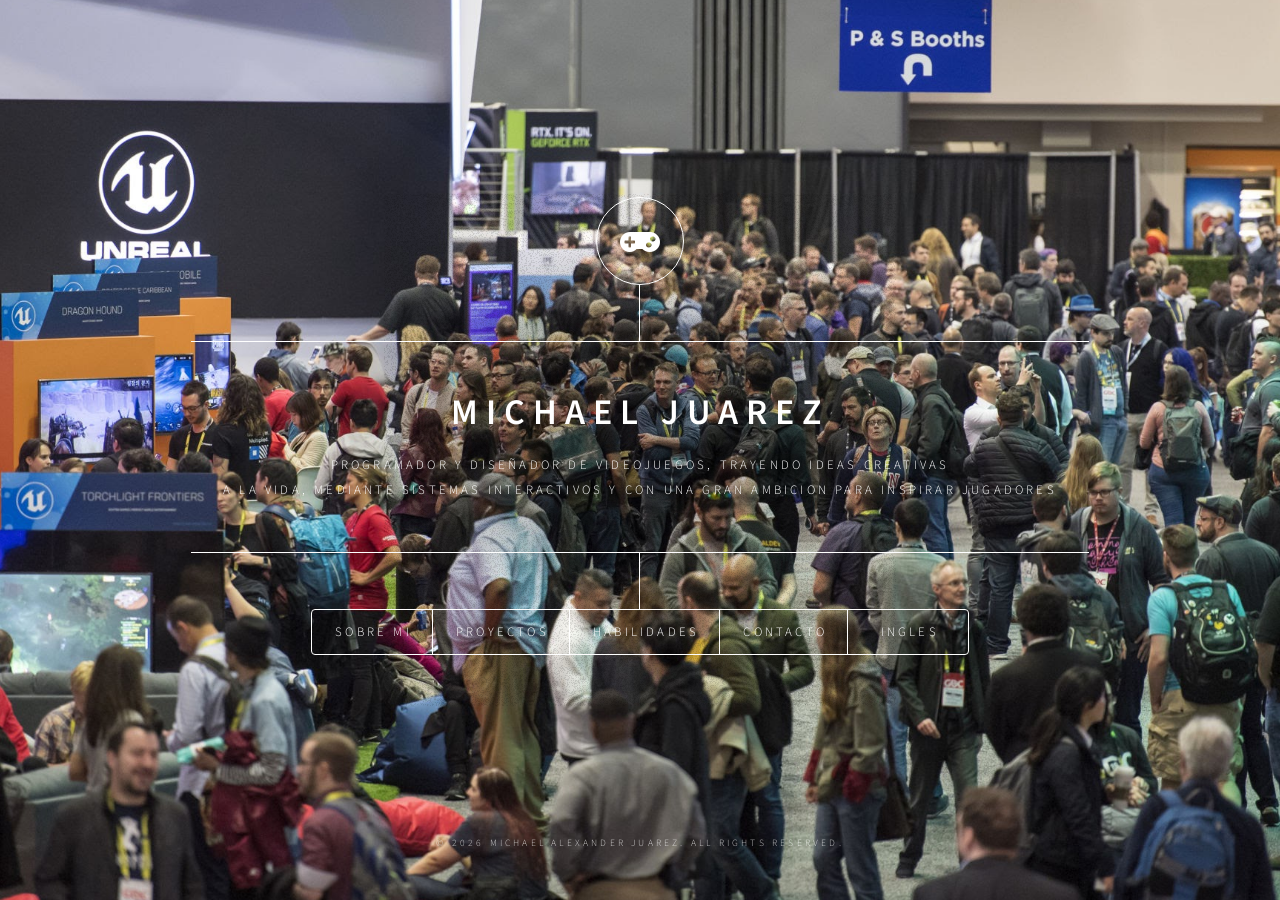
==== commit b2892ef1: "Changed index-es.html file" ====
--- a/index-es.html
+++ b/index-es.html
@@ -6,7 +6,7 @@
 -->
 <html>
 	<head>
-		<title>Michael Alexander Juarez | Game Designer & Programmer</title>
+		<title>Michael Alexander Juarez | Game Designer & Programador</title>
 		<meta charset="utf-8" />
 		<meta name="viewport" content="width=device-width, initial-scale=1, user-scalable=no" />
 		<link rel="stylesheet" href="assets/css/main.css" />
@@ -25,16 +25,17 @@
 						<div class="content">
 							<div class="inner">
 								<h1>Michael Juarez</h1>
-								<p>Game Programmer & Designer, bringing creative ideas<br />
-								to life through engaging systems and a big ambition to inspire players</p>
+								<p>Programador y Diseñador de Videojuegos, trayendo ideas creativas<br />
+								a la vida, mediante sistemas interactivos y con una gran ambicion para inspirar jugadores</p>
 							</div>
 						</div>
 						<nav>
 							<ul>
-								<li><a href="#intro">About</a></li>
-								<li><a href="#work">Projects</a></li>
-								<li><a href="#about">Skills</a></li>
-								<li><a href="#contact">Contact</a></li>
+								<li><a href="#intro">Sobre Mi</a></li>
+								<li><a href="#work">Proyectos</a></li>
+								<li><a href="#about">Habilidades</a></li>
+								<li><a href="#contact">Contacto</a></li>
+								<li><a href="index-es.html">Ingles</a></li>
 								<!--<li><a href="#elements">Elements</a></li>-->
 							</ul>
 						</nav>
@@ -45,54 +46,70 @@
 
 						<!-- About -->
 							<article id="intro">
-								<h2 class="major">About</h2>
-								<p>Hello! I'm Michael Alexander Juarez, a Game Designer and Programmer specializing in Godot and GDScript. I am currently studying Video Game Design at Universidad Siglo 21 and recently expanded my design foundation through an EdX course in early 2026.</p>
-								<p>My true passion lies at the intersection of logic and creativity. I love architecting solid systems in Godot that serve as the foundation for engaging, well-designed gameplay, always aiming to inspire those who play my games.</p>
+								<h2 class="major">Sobre Mi</h2>
+								<p>Hola! Yo soy Michael Alexander Juarez, un Programador y Diseñador de Videojuegos especializado en Godot y GDScript. Actualmente estoy estudiando Desarrollo y Produccion de Videojuegos en la Siglo 21 y recientemente expandi mi conociomiento de Game Design a traves de un curso en EdX a principios de 2026.</p>
+								<p>Mi verdadera pasion proviene de la interseccion entre la logica y creatividad. Me fascina los sistemas de arquitectura solida en Godot, que sirven como fuente envolvenete, buen gameplay diseñado, que siempre busco inspirar aquellos que jueguen mis juegos.</p>
 							</article>
 
 						<!-- Projects -->
 							<article id="work">
-								<h2 class="major">Projects</h2>
+								<h2 class="major">Proyectos</h2>
+
+								<!-- Proyecto Que Paso Anoche?-->
+								 <h3>Que Paso Anoche?</h3>
+								 <div style="position: relative; padding-bottom: 56.25%; height: 0; overflow: hidden;">
+									<iframe style="position: absolute; top: 0; left: 0; width: 100%; height: 100%;"
+										src="https://www.youtube.com/embed/Q-7_XXnkDIc?si=jMtLhtzzx3bzP0b"
+										frameborder="0" allowfullscreen>
+									</iframe>
+								 </div>
+								 <p>Un roguelite de supervivencia en 2.5D desarrollado durante la Siglo Game Jam. Trabajé junto a un estudiante programador y un modelador 3D, encargándome de crear el arte en píxeles (pixel art) en 2D y las mecánicas principales en Godot. Este proyecto pone de relieve mis capacidades en los aspectos 3D y en la gestión de la IA de los enemigos.</p>
+								 <br>
+
+								 <ul class="actions">
+									<li><a href="https://minimike19.itch.io/que-paso-anoche" target="_blank" class="button primary">Juegalo en Itch.io</a></li>
+								 </ul>
+								 <hr>
 
 								<!-- Proyecto At Whatever Cost -->
 								 <h3>At Whatever Cost!</h3>
 								<span class="image main"><img src="images/AtWhateverCost.png" alt="" /></span>
-								<p>A 2D action-arcade developed for the Pixel Forge Jam 2026. Working closely with a dedicated artist, I handled the main core programming and asset pipeline in Godot. This project highlights my ability to deliver polished mechanics under tight deadlines.</p>
+								<p>Un juego de acción arcade en 2D desarrollado para la Pixel Forge Jam 2026. En estrecha colaboración con un artista dedicado, me encargué de la programación del núcleo principal y del flujo de trabajo de los recursos (assets) en Godot. Este proyecto pone de relieve mi capacidad para implementar mecánicas bien pulidas bajo plazos ajustados.</p>
 								<ul class="actions">
-									<li><a href="https://minimike19.itch.io/at-whatever-cost" target="blank" class="button primary">Play on Itch.io</a></li>
+									<li><a href="https://minimike19.itch.io/at-whatever-cost" target="blank" class="button primary">Juegalo en Itch.io</a></li>
 								</ul>
 							</article>
 
 						<!-- Skills -->
 							<article id="about">
-								<h2 class="major">Skills</h2>
+								<h2 class="major">Habilidades</h2>
 								<span class="image main"><img src="images/skills.jpg" alt="" /></span>
-								<h3>Engines & Languages</h3>
+								<h3>Lenguajes & Motores</h3>
 								<ul>
-       							 <li><b>Godot 4.x & GDScript:</b> Proficient in both 2D and 3D development. Experienced in building scalable architecture utilizing strict static typing, advanced signal routing, and dictionary structures.</li>
-      							 <li><b>Gameplay Programming:</b> Focused on implementing robust spatial logic, smooth physics interpolation, and custom collision systems.</li>
+       							 <li><b>Godot 4.x & GDScript:</b> Con dominio del desarrollo tanto en 2D como en 3D. Experiencia en la creación de arquitecturas escalables mediante el uso de tipado estático estricto, enrutamiento avanzado de señales y estructuras de diccionario.</li>
+      							 <li><b>Programación de mecánicas de juego:</b> Centrado en implementar una lógica espacial robusta, una interpolación física fluida y sistemas de colisión personalizados.</li>
   							    </ul>
 
-								<h3>Tools & Environments</h3>
+								<h3>Herramientas & Entornos</h3>
 								<ul>
-        							<li><b>Version Control:</b> Source control management using Git and GitHub Desktop for collaborative team workflows.</li>
-        							<li><b>Development Environment:</b> Comfortable navigating and managing software packages via Linux terminal (Ubuntu/Bash).</li>
+        							<li><b>Control de versiones:</b> Gestión del control de versiones mediante Git y GitHub Desktop para flujos de trabajo colaborativos en equipo.</li>
+        							<li><b>Entorno de desarrollo:</b> Soltura en la navegación y gestión de paquetes de software a través de la terminal de Linux (Ubuntu/Bash).</li>
     							</ul>
 
-								<h3>Core Competencies</h3>
+								<h3>Competencias clave</h3>
 								<ul>
-        							<li><b>Rapid Prototyping:</b> Proven ability to scope, program, and deliver polished mechanics under tight hackathon deadlines.</li>
-        							<li><b>Technical Mentorship:</b> Strong communication and code explanation skills developed through active roles as a Programming Teaching Assistant.</li>
+        							<li><b>Prototipado rápido:</b> Capacidad demostrada para definir el alcance, programar e implementar mecánicas bien pulidas bajo los ajustados plazos de un hackathon.</li>
+        							<li><b>Mentoría técnica:</b> Sólidas habilidades de comunicación y de explicación de código, desarrolladas a través de una participación activa como asistente docente de programación.</li>
     							</ul>
 							</article>
 
 						<!-- Contact -->
 							<article id="contact">
-								<h2 class="major">Contact</h2>
+								<h2 class="major">Contacto</h2>
 								<form method="post" action="https://formspree.io/f/xnpaeozo">
 									<div class="fields">
 										<div class="field half">
-											<label for="name">Name</label>
+											<label for="name">Nombre</label>
 											<input type="text" name="name" id="name" />
 										</div>
 										<div class="field half">
@@ -100,7 +117,7 @@
 											<input type="text" name="email" id="email" />
 										</div>
 										<div class="field">
-											<label for="message">Message</label>
+											<label for="message">Mensage</label>
 											<textarea name="message" id="message" rows="4"></textarea>
 										</div>
 									</div>
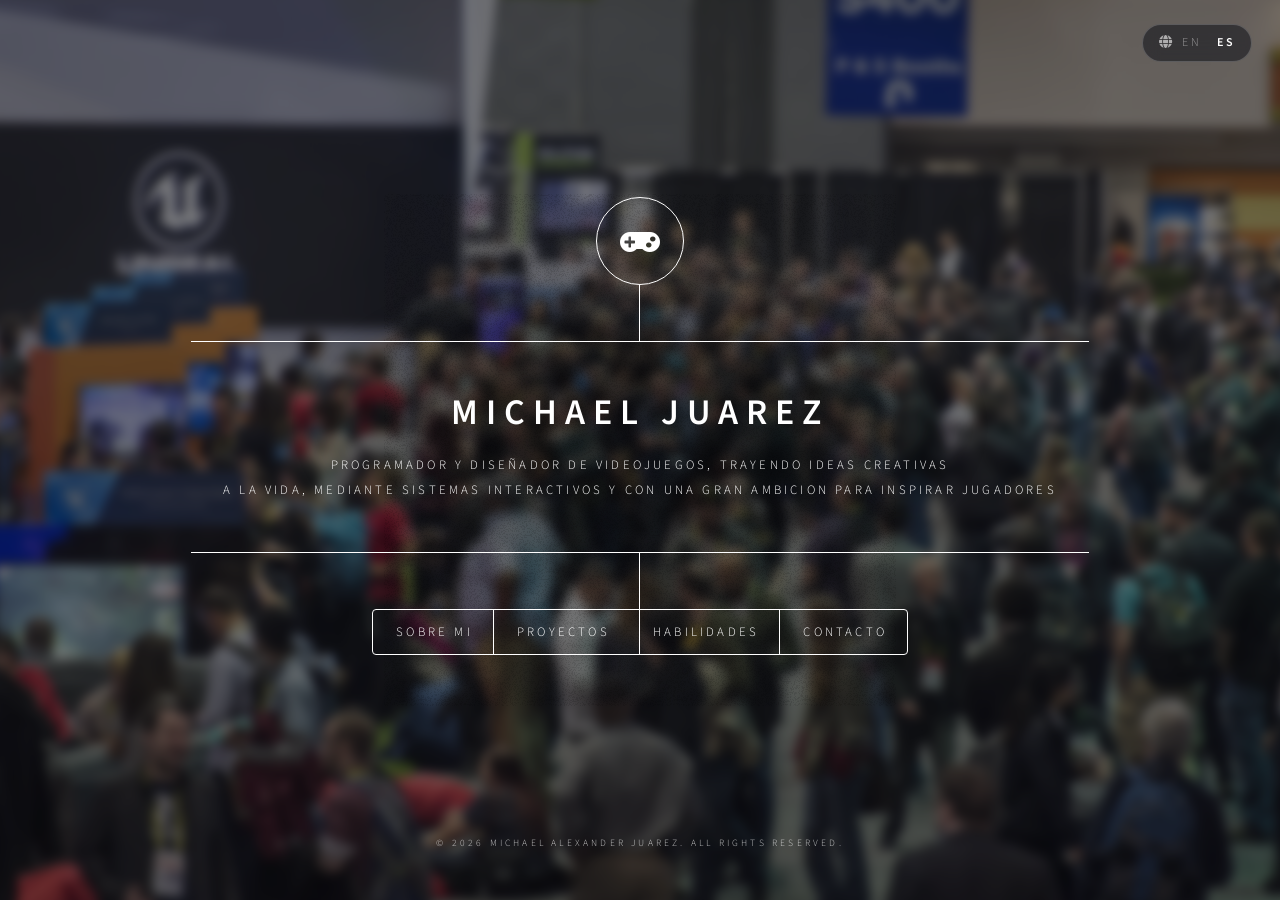
==== commit 87e8dd11: "Added new button and background blur" ====
--- a/index-es.html
+++ b/index-es.html
@@ -13,7 +13,12 @@
 		<noscript><link rel="stylesheet" href="assets/css/noscript.css" /></noscript>
 	</head>
 	<body class="is-preload">
-
+		<div class = "lang-switch">
+			<i class = "fas fa-globe"></i>
+			<a href = "index.html" class = "lang-btn">EN</a>
+			<span class = "lang-sep"></span>
+			<a href = "index-es.html" class = "lang-btn active">ES</a>
+		</div>
 		<!-- Wrapper -->
 			<div id="wrapper">
 
@@ -35,7 +40,6 @@
 								<li><a href="#work">Proyectos</a></li>
 								<li><a href="#about">Habilidades</a></li>
 								<li><a href="#contact">Contacto</a></li>
-								<li><a href="index-es.html">Ingles</a></li>
 								<!--<li><a href="#elements">Elements</a></li>-->
 							</ul>
 						</nav>
--- a/assets/css/main.css
+++ b/assets/css/main.css
@@ -1658,4 +1658,57 @@
 
 		body.is-preload #footer {
 			opacity: 0;
-		}+		}
+
+		/* Botón de cambio de idioma */
+.lang-switch {
+    position: fixed;
+    top: 24px;
+    right: 28px;
+    z-index: 1000;
+    display: flex;
+    align-items: center;
+    gap: 8px;
+    padding: 8px 16px;
+    background: rgba(15, 18, 25, 0.55);
+    backdrop-filter: blur(8px);
+    -webkit-backdrop-filter: blur(8px);
+    border: 1px solid rgba(255, 255, 255, 0.2);
+    border-radius: 999px;
+    font-size: 0.75rem;
+    letter-spacing: 0.15rem;
+}
+
+.lang-switch i {
+    color: rgba(255, 255, 255, 0.6);
+    font-size: 0.85rem;
+}
+
+.lang-btn {
+    border-bottom: none !important;
+    color: rgba(255, 255, 255, 0.5);
+    text-decoration: none;
+    transition: color 0.2s ease;
+}
+
+.lang-btn:hover,
+.lang-btn.active {
+    color: #ffffff;
+    font-weight: 600;
+}
+
+.lang-sep {
+    color: rgba(255, 255, 255, 0.25);
+    user-select: none;
+}
+
+/* Desenfoque de la imagen de fondo */
+#bg:after {
+    filter: blur(5px);
+    transform: scale(1.05); /* Evita que aparezcan bordes blancos por el blur */
+}
+
+/* Capa oscura encima del fondo para mejorar el contraste del texto */
+#bg:before {
+    background-color: rgba(10, 12, 18, 0.55);
+}
